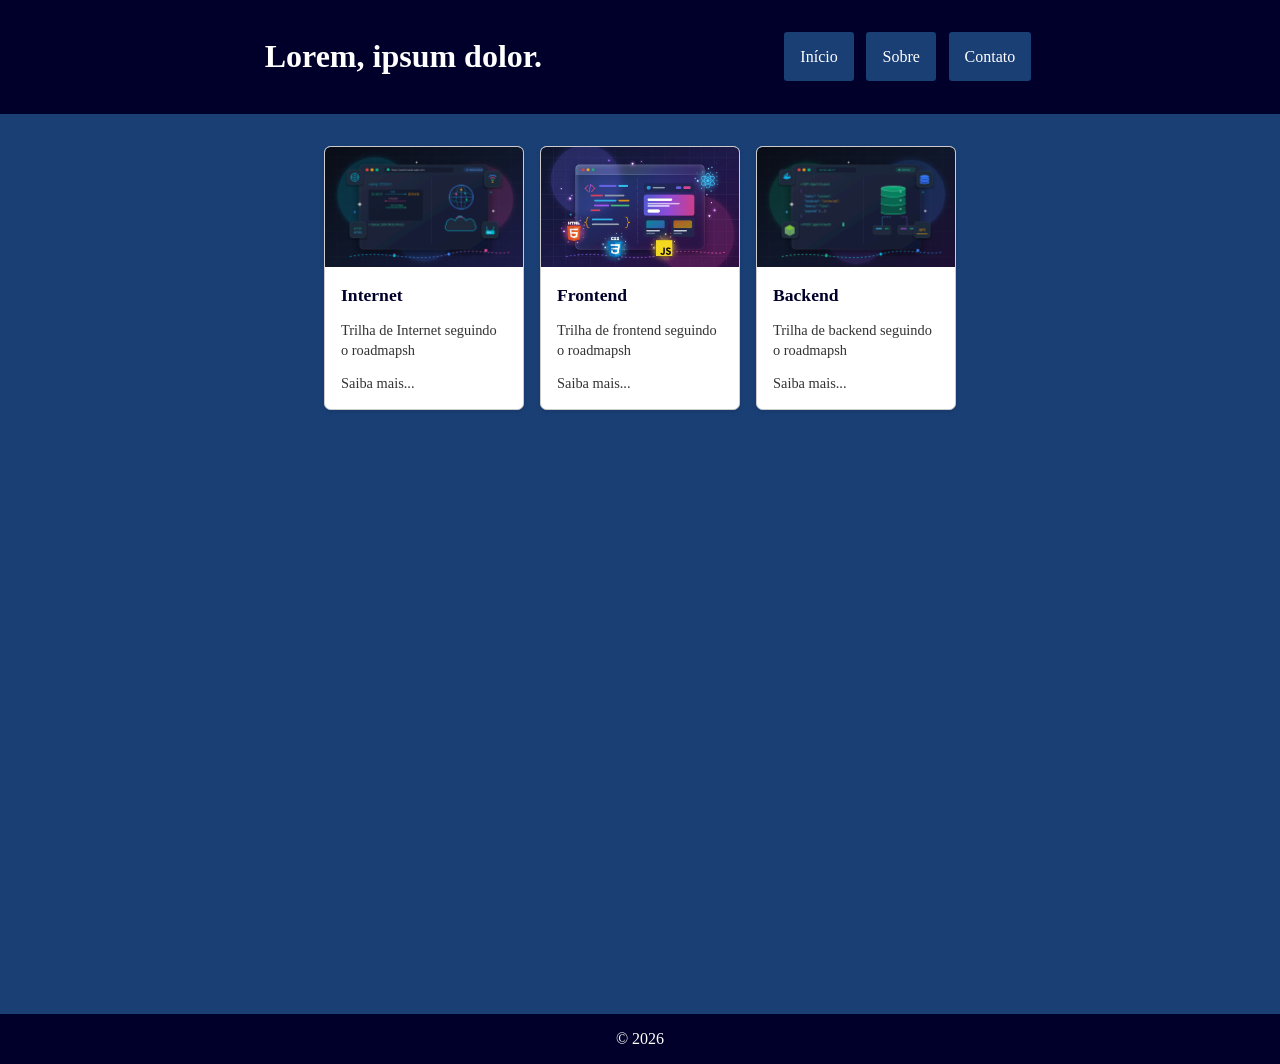
==== index.html @ d901f08c "Primeiro commit" ====
<!doctype html>
<html lang="en">
  <head>
    <meta charset="UTF-8" />
    <meta name="viewport" content="width=device-width, initial-scale=1.0" />
    <link rel="stylesheet" href="./shared/css/global.css" />
    <script src="shared/js/year.js" defer></script>
    <title>Resumos de estudo roadmapsh</title>
  </head>
  <body>
    <header>
      <h1>Lorem, ipsum dolor.</h1>
      <nav>
        <ul>
          <li><a href="/">Início</a></li>
          <li><a href="sobre.html">Sobre</a></li>
          <li><a href="contato.html">Contato</a></li>
        </ul>
      </nav>
    </header>
    <main>
      <div class="cards-container">

        <a
          href="tracks/internet/index.html"
          class="card"
          target="_blank"
          rel="noopener noreferrer"
        >
          <img src="shared/assets/img/internet.png" alt="internet_image" />
          <div class="card-content">
            <h2>Internet</h2>
            <p>Trilha de Internet seguindo o roadmapsh</p>
            <p>Saiba mais...</p>
          </div>
        </a>


        <a
          href="tracks/frontend/index.html"
          class="card"
          target="_blank"
          rel="noopener noreferrer"
        >
          <img src="shared/assets/img/front.jpeg" alt="frontend_image" />
          <div class="card-content">
            <h2>Frontend</h2>
            <p>Trilha de frontend seguindo o roadmapsh</p>
            <p>Saiba mais...</p>
          </div>
        </a>

        <a
          href="tracks/backend/index.html"
          class="card"
          target="_blank"
          rel="noopener noreferrer"
        >
          <img src="shared/assets/img/backend.png" alt="backend_image" />
          <div class="card-content">
            <h2>Backend</h2>
            <p>Trilha de backend seguindo o roadmapsh</p>
            <p>Saiba mais...</p>
          </div>
        </a>
      </div>
    </main>
    <footer>
      <p>&copy; <span id="year"></span></p>
    </footer>
  </body>
</html>
---- shared/css/global.css ----
*{
    margin: 0;
    padding: 0;
    box-sizing: border-box;
}
:root{
    --backgroundPrimary:#00002A;
    --backgroundSecondary: #1A3F75;
    --color: #fff;
}
body{
    background-color: var(--backgroundPrimary);
    color: var(--color);
}
header{
    display: flex;
    align-items: center;
    justify-content: space-evenly;
    flex-wrap: wrap;
    padding: 1.4rem;
    position: sticky;
    top: 0;
    background-color: var(--backgroundPrimary);
    z-index: 10;
    
}
header h1{
    padding: 1rem;
}
header nav ul{
    display: flex;
    gap: .8rem;
    list-style: none;
    
}
nav ul a{
    padding: 1rem;
    color: var(--color);
    background-color: var(--backgroundSecondary);
    text-decoration: none;
    border-radius: .2rem;
}
nav ul a:hover{
    background-color: var(--color);
    color: var(--backgroundSecondary);
}
main{
    min-height: 100vh;
    background-color: var(--backgroundSecondary);
    padding: 2rem 1rem;
}

.cards-container{
    display: flex;
    gap: 1rem;
    justify-content: center;
    flex-wrap: wrap;
}

.card{
    display: flex;
    flex-direction: column;
    /* position: relative; */
    text-decoration: none;
    max-width: 200px;
    border: 1px solid #ccc;
    border-radius: .4rem;
    overflow: hidden;
    color: inherit;
    background-color: #fff;
    box-shadow: 0 2px 5px rgba(0,0,0,0.1);
}
.card:hover{
    transform: scale(1.01);
}
.card img{
    width: 100%;
    height: 120px;
    object-fit: cover;
    background-color: #f0f0f0;
}
.card-content{
    display: flex;
    flex-direction: column;
    justify-content: space-between;
    padding: 1rem;
    line-height: 1.4;
    gap: .8rem;
    /* position: relative; */
    /* z-index: 1; */
}
.card h2{
    color: #00002A;
    font-size: 1.1rem;
    margin: 0;
}
.card p{
    font-size: .9rem;
    color: #333;
    margin: 0;
}

footer{
    text-align: center;
    padding: 1rem;
}

@media (max-width:480px){

    header{
        flex-direction: column;
        
    }
    header h1{
        padding: 1rem;
    }
    header nav a{
        padding: .5rem 1rem; 
    }
    .card{
        width: 190px;
        max-width: 100%;
        
    }
}
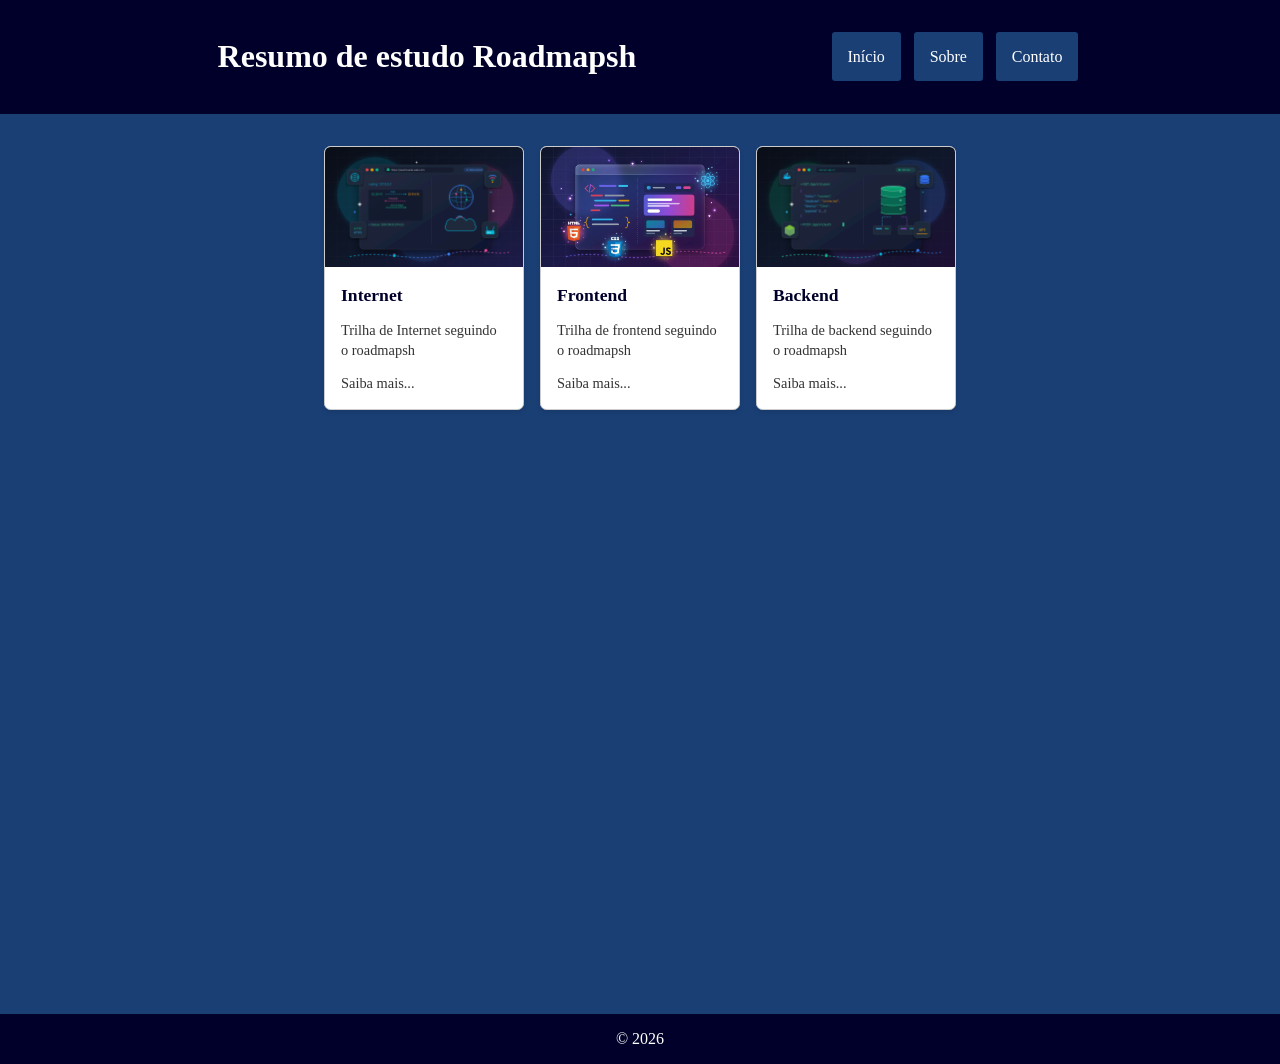
==== commit e465704b: "criação de pasta pages para sobre e contato" ====
--- a/index.html
+++ b/index.html
@@ -9,12 +9,12 @@
   </head>
   <body>
     <header>
-      <h1>Lorem, ipsum dolor.</h1>
+      <h1>Resumo de estudo Roadmapsh</h1>
       <nav>
         <ul>
           <li><a href="/">Início</a></li>
-          <li><a href="sobre.html">Sobre</a></li>
-          <li><a href="contato.html">Contato</a></li>
+          <li><a href="/pages/sobre.html">Sobre</a></li>
+          <li><a href="/pages/contato.html">Contato</a></li>
         </ul>
       </nav>
     </header>
